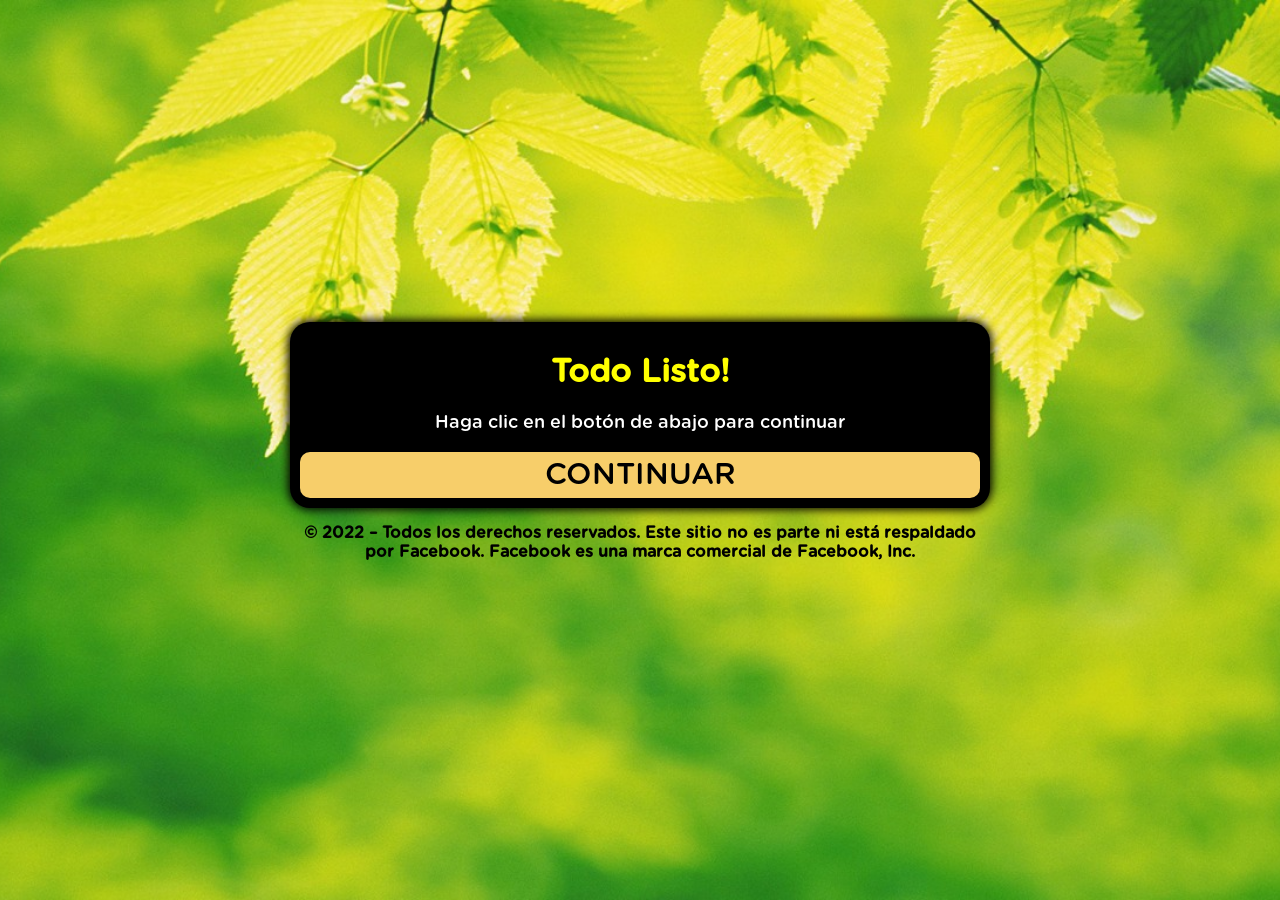
==== index.html @ 363ebb8b "Add files via upload" ====
<!DOCTYPE html>
<html lang="pt-br">
<head>
  <meta charset="utf-8">
  <meta name="viewport" content="width=device-width, initial-scale=1, shrink-to-fit=no">
  <link rel="stylesheet" href="style.css">
  <title>Todo Listo!</title>
</head>
<body> 
  <div class="container">
    <div class="black">
      <div>
        <div class="question">
          <h1>Todo Listo!</h1>
          <p>Haga clic en el botón de abajo para continuar</p>
        </div>
        <div class="answer">
          <a class="btn" href="https://dianasoares.xyz/">CONTINUAR</a>
        </div>
      </div>    
    </div>
    <p style="text-align: center; font-weight: bold;">© 2022 – Todos los derechos reservados. Este sitio no es parte ni está respaldado por Facebook. Facebook es una marca comercial de Facebook, Inc.</p>
  </div>
  <script type="text/javascript" src="script.js"></script>
</body>
</html>
---- style.css ----
@font-face {
	font-family: Gotham Rounded;
	src: url("font.otf") format("opentype");
}

*, *::before, *::after {
	box-sizing: border-box;
	font-family: Gotham Rounded;
}

body {
	padding: 0;
	margin: 0;
	display: flex;
	flex-direction: column;
	justify-content: center;
	align-items: center;
	width: 100vw;
	height: 100vh;
	background: url("bg.jpeg") no-repeat fixed center;
	background-size: cover;
}

.container {
	width: 700px;
	max-width: 90%;
}

.black {
	background-color: black;
	padding: 10px;
	text-align: center;
	border-radius: 20px;
	box-shadow: 0 0 10px 2px;
}

.answer {
	display: grid;
	grid-template-columns: repeat(1, auto);
	gap: 10px;
}

.btn {
	border-radius: 10px;
	padding: 5px 10px;
	font-size: 30px;
	background-color: #f7ce6a;
	outline: none;
	color: black;
	text-decoration: none;
}

.black h1 {
	color: yellow;
}

.black p {
	font-size: 18px;
	color: white;
}
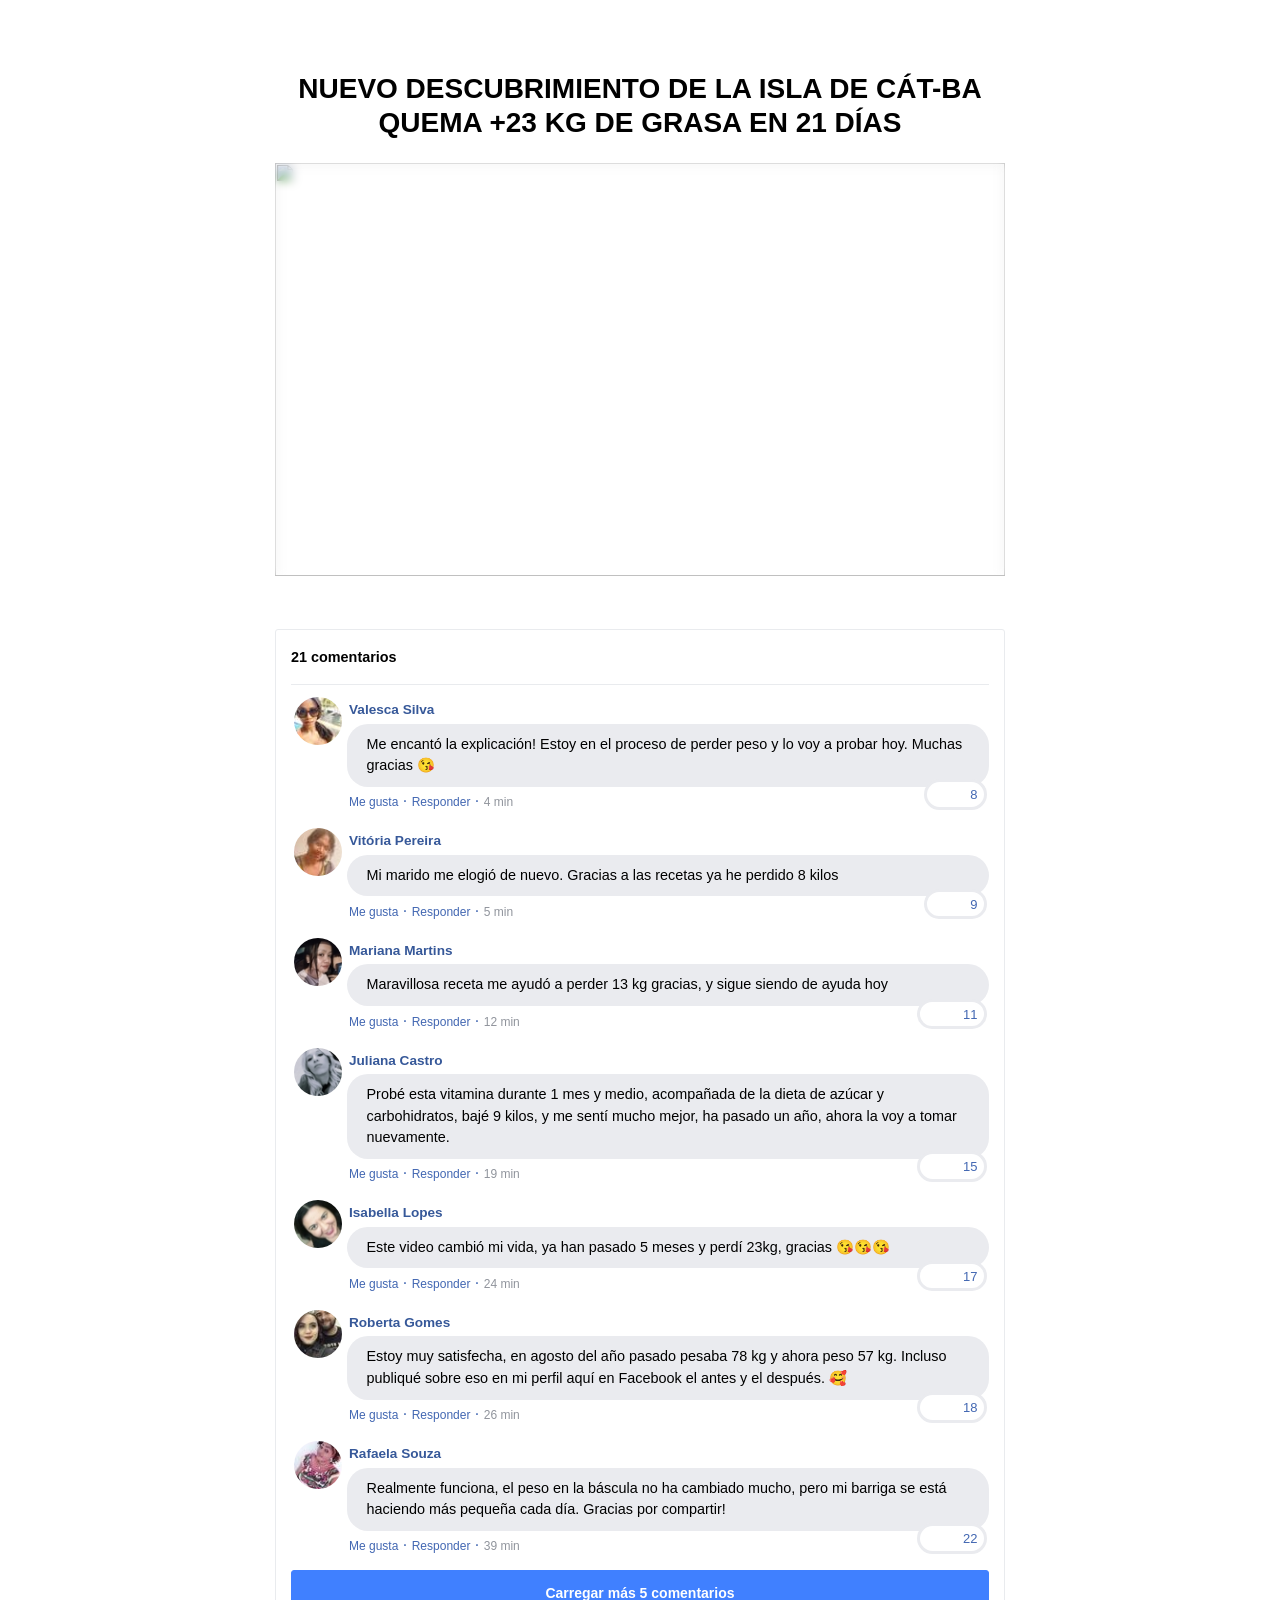
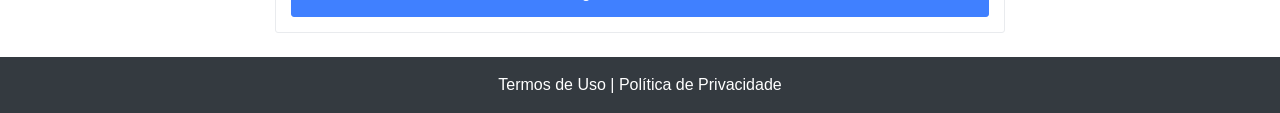
==== commit 006bcfb9: "Add files via upload" ====
--- a/index.html
+++ b/index.html
@@ -1,26 +1,469 @@
 <!DOCTYPE html>
 <html lang="pt-br">
-<head>
-  <meta charset="utf-8">
-  <meta name="viewport" content="width=device-width, initial-scale=1, shrink-to-fit=no">
-  <link rel="stylesheet" href="style.css">
-  <title>Todo Listo!</title>
-</head>
-<body> 
-  <div class="container">
-    <div class="black">
-      <div>
-        <div class="question">
-          <h1>Todo Listo!</h1>
-          <p>Haga clic en el botón de abajo para continuar</p>
+  <head>
+    <meta charset="utf-8">
+    <meta name="viewport" content="width=device-width, initial-scale=1, shrink-to-fit=no">
+
+    <link rel="stylesheet" href="https://stackpath.bootstrapcdn.com/bootstrap/4.1.3/css/bootstrap.min.css" integrity="sha384-MCw98/SFnGE8fJT3GXwEOngsV7Zt27NXFoaoApmYm81iuXoPkFOJwJ8ERdknLPMO" crossorigin="anonymous">
+
+    <link rel="preconnect" href="https://fonts.googleapis.com">
+    <link rel="preconnect" href="https://fonts.gstatic.com" crossorigin>
+    <link href="https://fonts.googleapis.com/css2?family=Cabin:ital,wght@0,400;0,500;0,600;0,700;1,400;1,500;1,600;1,700&family=Dosis:wght@200;300;400;500;600;700;800&family=Oswald:wght@200;300;400;500;600;700&family=Signika:wght@300;400;500;600;700&display=swap" rel="stylesheet">
+
+    <link rel="stylesheet" href="./assets/css/com.css">
+
+    <!-- Título da Página -->
+    <title>Protocolo Anti-Grasa</title>
+    
+    <style type="text/css">
+      header {
+        color: black;
+        background-image: url("");
+        background-color: rgba(0, 0, 0, 0);
+        background-position: center;
+        background-size: cover;
+        background-attachment: fixed;
+        background-blend-mode: darken;
+      }
+    </style>
+    
+    <!-- Meta Pixel Code -->
+    <script>
+      !function(f,b,e,v,n,t,s)
+      {if(f.fbq)return;n=f.fbq=function(){n.callMethod?
+      n.callMethod.apply(n,arguments):n.queue.push(arguments)};
+      if(!f._fbq)f._fbq=n;n.push=n;n.loaded=!0;n.version='2.0';
+      n.queue=[];t=b.createElement(e);t.async=!0;
+      t.src=v;s=b.getElementsByTagName(e)[0];
+      s.parentNode.insertBefore(t,s)}(window, document,'script',
+      'https://connect.facebook.net/en_US/fbevents.js');
+      fbq('init', '671840113939919');
+      fbq('init', '902207957134621');
+      fbq('init', '1060746161440914');
+      fbq('init', '649325786402999');
+      fbq('track', 'PageView');
+    </script>
+    <noscript><img height="1" width="1" style="display:none"
+      src="https://www.facebook.com/tr?id=671840113939919&ev=PageView&noscript=1"
+    /></noscript>
+    <!-- End Meta Pixel Code -->
+    
+  </head>
+  <body>
+    
+    <header class="py-4">
+      <div class="container">
+        <div class="row justify-content-center">
+          <div class="col-lg-8 text-center">
+            <!-- Imagem Ultrasecreto -->
+            <img class="img-fluid" src="">
+
+            <!-- Headline -->
+            <h3 class="my-4"><b>NUEVO DESCUBRIMIENTO DE LA ISLA DE CÁT-BA QUEMA +23 KG DE GRASA EN 21 DÍAS</b></h3>
+
+            <!-- VSL -->
+            <div id="vid_62ac938c3fa232000befd991" style="position:relative;width:100%;padding: 56.49819494584838% 0 0;"><img id="thumb_62ac938c3fa232000befd991" src="https://images.converteai.net/a5be3ce2-68c5-4cec-af81-04414f0838b8/players/62ac938c3fa232000befd991/thumbnail.jpg" style="position:absolute;top:0;left:0;width:100%;height:100%;object-fit:cover;display:block;"><div id="backdrop_62ac938c3fa232000befd991" style="position:absolute;top:0;width:100%;height:100%;-webkit-backdrop-filter:blur(5px);backdrop-filter:blur(5px);"></div></div><script type="text/javascript" id="scr_62ac938c3fa232000befd991">var s=document.createElement("script");s.src="https://scripts.converteai.net/a5be3ce2-68c5-4cec-af81-04414f0838b8/players/62ac938c3fa232000befd991/player.js",s.async=!0,document.head.appendChild(s);</script>
+
+            <!-- Botão 1 -->
+            <div id="cta1" class="mt-4 d-none">
+              <a href="https://pay.hotmart.com/B65477845Y?off=huggev2d&checkoutMode=10" class="a-btn" style="text-decoration: none;">
+                <span class="span-btn">SI, QUIERO PERDER MUCHO PESO CON EL "PROTOCOLO ANTI-GRASA"</span>
+                <span class="span-btn2">(atención: cupos limitados)</span>
+              </a>
+            </div>
+          </div>
         </div>
-        <div class="answer">
-          <a class="btn" href="https://dianasoares.xyz/">CONTINUAR</a>
+      </div>
+    </header>
+
+    <section class="comments py-4">
+      <div class="container">
+        <div class="row justify-content-center">
+          <div class="col-lg-8">
+            <div class="fb-comments" style="margin-top: 5px;">
+              <div class="fb-comments-header">
+                <span>21 comentarios</span>
+              </div>
+              <div class="fb-comments-wrapper" id="2">
+                <table class="fb-comments-comment">
+                  <tbody>
+                    <tr>
+                      <td rowspan="3" class="fb-comments-comment-img"><img
+                          src="./assets/img/comentarios/m2.jpeg"></td>
+                      <td>
+                        <font class="fb-comments-comment-name">
+                          <name>Valesca Silva</name>
+                        </font>
+                      </td>
+                    </tr>
+                    <tr>
+                      <td class="fb-comments-comment-text">Me encantó la explicación! Estoy en el proceso de perder peso y lo voy a probar hoy. Muchas gracias 😘</td>
+                    </tr>
+                    <tr>
+                      <td class="fb-comments-comment-actions">
+                        <like>Me gusta</like>
+                        ·
+                        <reply>Responder</reply>
+                        ·
+                        <likes>8</likes>
+                        
+                        <date>4 min</date>
+                      </td>
+                    </tr>
+                  </tbody>
+                </table>
+              </div>
+              <div class="fb-comments-wrapper" id="3">
+                <table class="fb-comments-comment">
+                  <tbody>
+                    <tr>
+                      <td rowspan="3" class="fb-comments-comment-img"><img
+                          src="./assets/img/comentarios/m3.jpeg"></td>
+                      <td>
+                        <font class="fb-comments-comment-name">
+                          <name>Vitória Pereira</name>
+                        </font>
+                      </td>
+                    </tr>
+                    <tr>
+                      <td class="fb-comments-comment-text">Mi marido me elogió de nuevo. Gracias a las recetas ya he perdido 8 kilos</td>
+                    </tr>
+                    <tr>
+                      <td class="fb-comments-comment-actions">
+                        <like>Me gusta</like>
+                        ·
+                        <reply>Responder</reply>
+                        ·
+                        <likes>9</likes>
+                        
+                        <date>5 min</date>
+                      </td>
+                    </tr>
+                  </tbody>
+                </table>
+              </div>
+              <div class="fb-comments-wrapper" id="4">
+                <table class="fb-comments-comment">
+                  <tbody>
+                    <tr>
+                      <td rowspan="3" class="fb-comments-comment-img"><img
+                          src="./assets/img/comentarios/m4.jpeg"></td>
+                      <td>
+                        <font class="fb-comments-comment-name">
+                          <name>Mariana Martins</name>
+                        </font>
+                      </td>
+                    </tr>
+                    <tr>
+                      <td class="fb-comments-comment-text">Maravillosa receta me ayudó a perder 13 kg gracias, y sigue siendo de ayuda hoy</td>
+                    </tr>
+                    <tr>
+                      <td class="fb-comments-comment-actions">
+                        <like>Me gusta</like>
+                        ·
+                        <reply>Responder</reply>
+                        ·
+                        <likes>11</likes>
+                        
+                        <date>12 min</date>
+                      </td>
+                    </tr>
+                  </tbody>
+                </table>
+              </div>
+              <div class="fb-comments-wrapper" id="5">
+                <table class="fb-comments-comment">
+                  <tbody>
+                    <tr>
+                      <td rowspan="3" class="fb-comments-comment-img"><img
+                          src="./assets/img/comentarios/m5.jpeg"></td>
+                      <td>
+                        <font class="fb-comments-comment-name">
+                          <name>Juliana Castro</name>
+                        </font>
+                      </td>
+                    </tr>
+                    <tr>
+                      <td class="fb-comments-comment-text">Probé esta vitamina durante 1 mes y medio, acompañada de la dieta de azúcar y carbohidratos, bajé 9 kilos, y me sentí mucho mejor, ha pasado un año, ahora la voy a tomar nuevamente.</td>
+                    </tr>
+                    <tr>
+                      <td class="fb-comments-comment-actions">
+                        <like>Me gusta</like>
+                        ·
+                        <reply>Responder</reply>
+                        ·
+                        <likes>15</likes>
+                        
+                        <date>19 min</date>
+                      </td>
+                    </tr>
+                  </tbody>
+                </table>
+              </div>
+              <div class="fb-comments-wrapper" id="6">
+                <table class="fb-comments-comment">
+                  <tbody>
+                    <tr>
+                      <td rowspan="3" class="fb-comments-comment-img"><img
+                          src="./assets/img/comentarios/m6.jpeg"></td>
+                      <td>
+                        <font class="fb-comments-comment-name">
+                          <name>Isabella Lopes</name>
+                        </font>
+                      </td>
+                    </tr>
+                    <tr>
+                      <td class="fb-comments-comment-text">Este video cambió mi vida, ya han pasado 5 meses y perdí 23kg, gracias 😘😘😘</td>
+                    </tr>
+                    <tr>
+                      <td class="fb-comments-comment-actions">
+                        <like>Me gusta</like>
+                        ·
+                        <reply>Responder</reply>
+                        ·
+                        <likes>17</likes>
+                        
+                        <date>24 min</date>
+                      </td>
+                    </tr>
+                  </tbody>
+                </table>
+              </div>
+              <div class="fb-comments-wrapper" id="7">
+                <table class="fb-comments-comment">
+                  <tbody>
+                    <tr>
+                      <td rowspan="3" class="fb-comments-comment-img"><img
+                          src="./assets/img/comentarios/m7.jpeg"></td>
+                      <td>
+                        <font class="fb-comments-comment-name">
+                          <name>Roberta Gomes</name>
+                        </font>
+                      </td>
+                    </tr>
+                    <tr>
+                      <td class="fb-comments-comment-text">Estoy muy satisfecha, en agosto del año pasado pesaba 78 kg y ahora peso 57 kg. Incluso publiqué sobre eso en mi perfil aquí en Facebook el antes y el después. 🥰</td>
+                    </tr>
+                    <tr>
+                      <td class="fb-comments-comment-actions">
+                        <like>Me gusta</like>
+                        ·
+                        <reply>Responder</reply>
+                        ·
+                        <likes>18</likes>
+                        
+                        <date>26 min</date>
+                      </td>
+                    </tr>
+                  </tbody>
+                </table>
+              </div>
+              <div class="fb-comments-wrapper" id="9">
+                <table class="fb-comments-comment">
+                  <tbody>
+                    <tr>
+                      <td rowspan="3" class="fb-comments-comment-img"><img
+                          src="./assets/img/comentarios/m11.jpeg">
+                      </td>
+                      <td>
+                        <font class="fb-comments-comment-name">
+                          <name>Rafaela Souza</name>
+                        </font>
+                      </td>
+                    </tr>
+                    <tr>
+                      <td class="fb-comments-comment-text">Realmente funciona, el peso en la báscula no ha cambiado mucho, pero mi barriga se está haciendo más pequeña cada día. Gracias por compartir!</td>
+                    </tr>
+                    <tr>
+                      <td class="fb-comments-comment-actions">
+                        <like>Me gusta</like>
+                        ·
+                        <reply>Responder</reply>
+                        ·
+                        <likes>22</likes>
+                        
+                        <date>39 min</date>
+                      </td>
+                    </tr>
+                  </tbody>
+                </table>
+              </div>
+              <button class="fb-comments-loadmore" onclick="javascript:loadMore();">Carregar más 5 comentarios</button>
+              <div style="display:none" id="more">
+                <div class="fb-comments-wrapper">
+                  <table class="fb-comments-comment" id="10">
+                    <tbody>
+                      <tr>
+                        <td rowspan="3" class="fb-comments-comment-img"><img
+                            src="./assets/img/comentarios/m12.jpeg">
+                        </td>
+                        <td>
+                          <font class="fb-comments-comment-name">
+                            <name>Ana Sofia</name>
+                          </font>
+                        </td>
+                      </tr>
+                      <tr>
+                        <td class="fb-comments-comment-text">Realmente funciona chicas, receta probada y aprobada. 😍😍😍</td>
+                      </tr>
+                      <tr>
+                        <td class="fb-comments-comment-actions">
+                          <like>Me gusta</like>
+                          ·
+                          <reply>Responder</reply>
+                          ·
+                          <likes>41</likes>
+                          
+                          <date>1 h</date>
+                        </td>
+                      </tr>
+                    </tbody>
+                  </table>
+                </div>
+                <div class="fb-comments-wrapper" id="11">
+                  <table class="fb-comments-comment">
+                    <tbody>
+                      <tr>
+                        <td rowspan="3" class="fb-comments-comment-img"><img
+                            src="./assets/img/comentarios/m15.jpeg">
+                        </td>
+                        <td>
+                          <font class="fb-comments-comment-name">
+                            <name>Laura Flores</name>
+                          </font>
+                        </td>
+                      </tr>
+                      <tr>
+                        <td class="fb-comments-comment-text">Maravilloso, hace 7 dias que lo tomo y 7 kilos ya he logrado eliminar estoy muy feliz mi gente</td>
+                      </tr>
+                      <tr>
+                        <td class="fb-comments-comment-actions">
+                          <like>Me gusta</like>
+                          ·
+                          <reply>Responder</reply>
+                          ·
+                          <likes>40</likes>
+                          
+                          <date>1 h</date>
+                        </td>
+                      </tr>
+                    </tbody>
+                  </table>
+                </div>
+                <div class="fb-comments-wrapper" id="12">
+                  <table class="fb-comments-comment">
+                    <tbody>
+                      <tr>
+                        <td rowspan="3" class="fb-comments-comment-img"><img
+                            src="./assets/img/comentarios/m16.jpeg">
+                        </td>
+                        <td>
+                          <font class="fb-comments-comment-name">
+                            <name>Daniela Costa</name>
+                          </font>
+                        </td>
+                      </tr>
+                      <tr>
+                        <td class="fb-comments-comment-text">Chicas, funcionó muy bien, este método me encantó... Mi sueño ha mejorado y me siento más empoderada cuando me veo en el espejo..🌹🥰🙋</td>
+                      </tr>
+                      <tr>
+                        <td class="fb-comments-comment-actions">
+                          <like>Me gusta</like>
+                          ·
+                          <reply>Responder</reply>
+                          ·
+                          <likes>47</likes>
+                          
+                          <date>1 h</date>
+                        </td>
+                      </tr>
+                    </tbody>
+                  </table>
+                </div>
+                <div class="fb-comments-wrapper" id="13">
+                  <table class="fb-comments-comment">
+                    <tbody>
+                      <tr>
+                        <td rowspan="3" class="fb-comments-comment-img"><img
+                            src="./assets/img/comentarios/m17.jpeg"></td>
+                        <td>
+                          <font class="fb-comments-comment-name">
+                            <name>Juliana Dias</name>
+                          </font>
+                        </td>
+                      </tr>
+                      <tr>
+                        <td class="fb-comments-comment-text">Ya había perdido la esperanza, pero estoy feliz porque decidí probarlo y después de 2 semanas comencé a ver resultados, muy bueno</td>
+                      </tr>
+                      <tr>
+                        <td class="fb-comments-comment-actions">
+                          <like>Me gusta</like>
+                          ·
+                          <reply>Responder</reply>
+                          ·
+                          <likes>50</likes>
+                          
+                          <date>1 h</date>
+                        </td>
+                      </tr>
+                    </tbody>
+                  </table>
+                </div>
+                <div class="fb-comments-wrapper">
+                  <table class="fb-comments-comment" id="14">
+                    <tbody>
+                      <tr>
+                        <td rowspan="3" class="fb-comments-comment-img"><img
+                            src="./assets/img/comentarios/m18.jpeg">
+                        </td>
+                        <td>
+                          <font class="fb-comments-comment-name">
+                            <name>Isabelle Correia</name>
+                          </font>
+                        </td>
+                      </tr>
+                      <tr>
+                        <td class="fb-comments-comment-text">Mi hermano perdió 6 kg em 15 días... vooy a empezar hoy jajaja</td>
+                      </tr>
+                      <tr>
+                        <td class="fb-comments-comment-actions">
+                          <like>Me gusta</like>
+                          ·
+                          <reply>Responder</reply>
+                          ·
+                          <likes>66</likes>
+                          
+                          <date>1 h</date>
+                        </td>
+                      </tr>
+                    </tbody>
+                  </table>
+                </div>
+              </div>
+            </div>
+            <!-- Botão 2 -->
+            <div id="cta2" class="mt-4 d-none">
+              <a href="https://pay.hotmart.com/B65477845Y?off=huggev2d&checkoutMode=10" class="a-btn" style="text-decoration: none;">
+                <span class="span-btn">¡QUIERO OBTNER ACCESO!</span>
+                <span class="span-btn2">(atención: cupos limitados)</span>
+              </a>
+            </div>
+          </div>
         </div>
-      </div>    
-    </div>
-    <p style="text-align: center; font-weight: bold;">© 2022 – Todos los derechos reservados. Este sitio no es parte ni está respaldado por Facebook. Facebook es una marca comercial de Facebook, Inc.</p>
-  </div>
-  <script type="text/javascript" src="script.js"></script>
-</body>
+      </div>
+    </section>
+
+    <footer class="bg-dark py-3 text-center">
+      <div class="text-white"><a href="termos.html" class="text-white">Termos de Uso</a> | <a href="privacidade.html" class="text-white">Política de Privacidade</a></div>
+    </footer>
+
+    <script type="text/javascript">
+      setTimeout(() => {document.getElementById("cta1").classList.remove("d-none"); document.getElementById("cta2").classList.remove("d-none")}, 1504000); // temporização da Call to Action (em milissegundos)
+    </script>
+
+    <script src="https://code.jquery.com/jquery-3.3.1.slim.min.js" integrity="sha384-q8i/X+965DzO0rT7abK41JStQIAqVgRVzpbzo5smXKp4YfRvH+8abtTE1Pi6jizo" crossorigin="anonymous"></script>
+    <script src="https://cdnjs.cloudflare.com/ajax/libs/popper.js/1.14.3/umd/popper.min.js" integrity="sha384-ZMP7rVo3mIykV+2+9J3UJ46jBk0WLaUAdn689aCwoqbBJiSnjAK/l8WvCWPIPm49" crossorigin="anonymous"></script>
+    <script src="https://stackpath.bootstrapcdn.com/bootstrap/4.1.3/js/bootstrap.min.js" integrity="sha384-ChfqqxuZUCnJSK3+MXmPNIyE6ZbWh2IMqE241rYiqJxyMiZ6OW/JmZQ5stwEULTy" crossorigin="anonymous"></script>
+    <script src="./assets/js/com.js"></script>
+  </body>
 </html>
--- a/assets/css/com.css
+++ b/assets/css/com.css
@@ -0,0 +1,274 @@
+@media (max-width: 768px) {
+  .video-player {
+    width: 100%;
+    background: 0 0;
+  }
+  .video-player iframe {
+    width: 100%;
+    height: 100%;
+    top: 0;
+    margin: auto;
+  }
+  #frame {
+    width: 100%;
+    height: 100%;
+    top: 0;
+    margin: auto;
+  }
+}
+
+* {
+  font-family: helvetica, arial, sans-serif;
+}
+
+body {
+  font-size: 16px;
+}
+
+.fb-comments {
+  border: 1px solid #e9ebee;
+  border-radius: 3px;
+  padding: 0 15px;
+  padding-bottom: 15px;
+  margin: auto;
+  position: relative;
+  color: #4267b2;
+}
+
+.fb-comments-header {
+  padding: 15px 0;
+  border-bottom: 1px solid #e9ebee;
+}
+
+.fb-comments-header span {
+  color: #000;
+  font-weight: 700;
+  font-size: 0.9em;
+}
+
+.fb-comments-comment {
+  border: none;
+  padding: 0;
+  margin: 10px 0;
+  width: 100%;
+}
+
+.fb-comments-reply-wrapper {
+  margin-left: 60px;
+  border-left: 1px dotted #e9ebee;
+  padding-left: 5px;
+}
+
+tr,
+td {
+  border: none;
+  margin: 0;
+}
+
+td {
+  padding: 2.5px;
+}
+
+tr {
+  padding: 2.5px 0;
+}
+
+.fb-comments-comment-img {
+  vertical-align: top;
+  width: 48px;
+  padding-right: 5px;
+}
+
+.fb-comments-comment-img img {
+  max-width: 48px;
+  border-radius: 25px;
+}
+
+.fb-comments-comment-name {
+  font-size: 0.85em;
+}
+
+.fb-comments-comment-name name {
+  color: #365899;
+  text-decoration: none;
+  font-weight: 700;
+  cursor: pointer;
+  cursor: hand;
+}
+
+.fb-comments-comment-name name:hover {
+  text-decoration: underline;
+}
+
+.fb-comments-comment-name occupation {
+  color: #90949c;
+}
+
+.fb-comments-comment-text {
+  font-size: 0.9em;
+  color: #000;
+  border-radius: 21px;
+  background-color: #eaebef;
+  padding: 10px 20px;
+}
+
+.fb-comments-comment-actions like,
+.fb-comments-comment-actions reply {
+  font-size: 0.75em;
+  color: #4267b2;
+  text-decoration: none;
+  cursor: pointer;
+  cursor: hand;
+}
+
+.fb-comments-comment-actions like.liked {
+  color: #90949c;
+}
+
+.fb-comments-comment-actions like:hover,
+.fb-comments-comment-actions reply:hover {
+  text-decoration: underline;
+}
+
+.fb-comments-comment-actions likes {
+  font-size: 13px;
+  background: url(https://cloudcode.site/likes.png);
+  background-repeat: no-repeat;
+  padding-left: 43px;
+  padding-right: 6px;
+  padding-top: 3px;
+  padding-bottom: 2px;
+  margin-top: -10px;
+  float: right;
+  background-color: #fff;
+  border: solid #eaebef;
+  border-radius: 19px;
+}
+
+.fb-comments-comment-actions date {
+  font-size: 0.75em;
+  color: #90949c;
+  text-decoration: none;
+  cursor: pointer;
+  cursor: hand;
+}
+
+.fb-comments-comment-actions date:hover {
+  text-decoration: underline;
+}
+
+.fb-comments-loadmore {
+  background: #4080ff;
+  border: 1px solid #4080ff;
+  border-radius: 3px;
+  box-sizing: border-box;
+  color: #fff;
+  font-size: 14px;
+  padding: 0.875em;
+  text-shadow: none;
+  width: 100%;
+  font-weight: 700;
+  cursor: hand;
+  cursor: pointer;
+}
+
+.fb-reply-input {
+  border: 1px solid lightgrey;
+  border-radius: 3px;
+  width: 100%;
+  padding: 5px 7.5px;
+  font-size: 0.75em;
+  color: #000;
+  outline: none;
+}
+
+.fb-reply-input:hover,
+.fb-reply-button:hover {
+  outline: none;
+}
+
+.fb-reply-button {
+  background: #4080ff;
+  border: 1px solid #4080ff;
+  border-radius: 3px;
+  box-sizing: border-box;
+  color: #fff;
+  font-size: 0.75em;
+  padding: 5px 7.5px;
+  text-shadow: none;
+  width: 100%;
+  font-weight: 700;
+  cursor: hand;
+  cursor: pointer;
+  outline: none;
+}
+
+.bbtn {
+  width: 100%;
+  max-width: 449px;
+}
+
+@media (max-width: 768px) {
+  .video-player {
+    margin-top: 0 !important;
+  }
+}
+
+.a-btn {
+      text-decoration: none;
+      -webkit-font-smoothing: antialiased;
+      margin: 0;
+      border: 0; 
+      font: inherit; 
+      vertical-align: baseline;
+      color: #2e82bc; 
+      outline: 0; 
+      line-height: 1; 
+      text-align: center; 
+      position:relative!important; display: inline-block!important;
+      border-style: solid; 
+      width: 100%; padding-left: 0!important; padding-right: 0!important; 
+      margin-bottom: 10px; 
+      padding: 22px 44px; border-color: #ff5535; border-width: 0px; 
+      border-radius: 6px; 
+      background: linear-gradient(to bottom, #ff6600 0%, #ff5535 100%); 
+      box-shadow: 0px 1px 1px 0px rgba(0,0,0,0.5); 
+      text-decoration: none!important;
+    }
+    .span-btn {
+      text-decoration: none;
+      -webkit-font-smoothing: antialiased; 
+      text-align: center;
+      margin: 0; 
+      border: 0; 
+      font: inherit;
+      vertical-align: baseline;
+      display: block; 
+      position: relative; 
+      z-index: 1; 
+      padding: 0 15px; 
+      white-space: normal; 
+      font-size: 25px;
+      color: #ffffff; 
+      font-family: Oswald; 
+      font-weight: bold; 
+      text-shadow: #000000 0px 1px 0px;
+      text-decoration: none;
+    }
+    .span-btn2 {
+      -webkit-font-smoothing: antialiased; 
+      text-align: center;
+      padding: 0; border: 0;
+      font: inherit; 
+      vertical-align: baseline; 
+      display: block; 
+      position: relative;
+      z-index: 1; 
+      margin: .2em 0 -.5em; 
+      font-size: 15px; 
+      color: #f5e051; 
+      font-family: Cabin; 
+      font-weight: bold; 
+      font-style: italic;
+      text-shadow: #000000 0px 1px 0px;
+    }
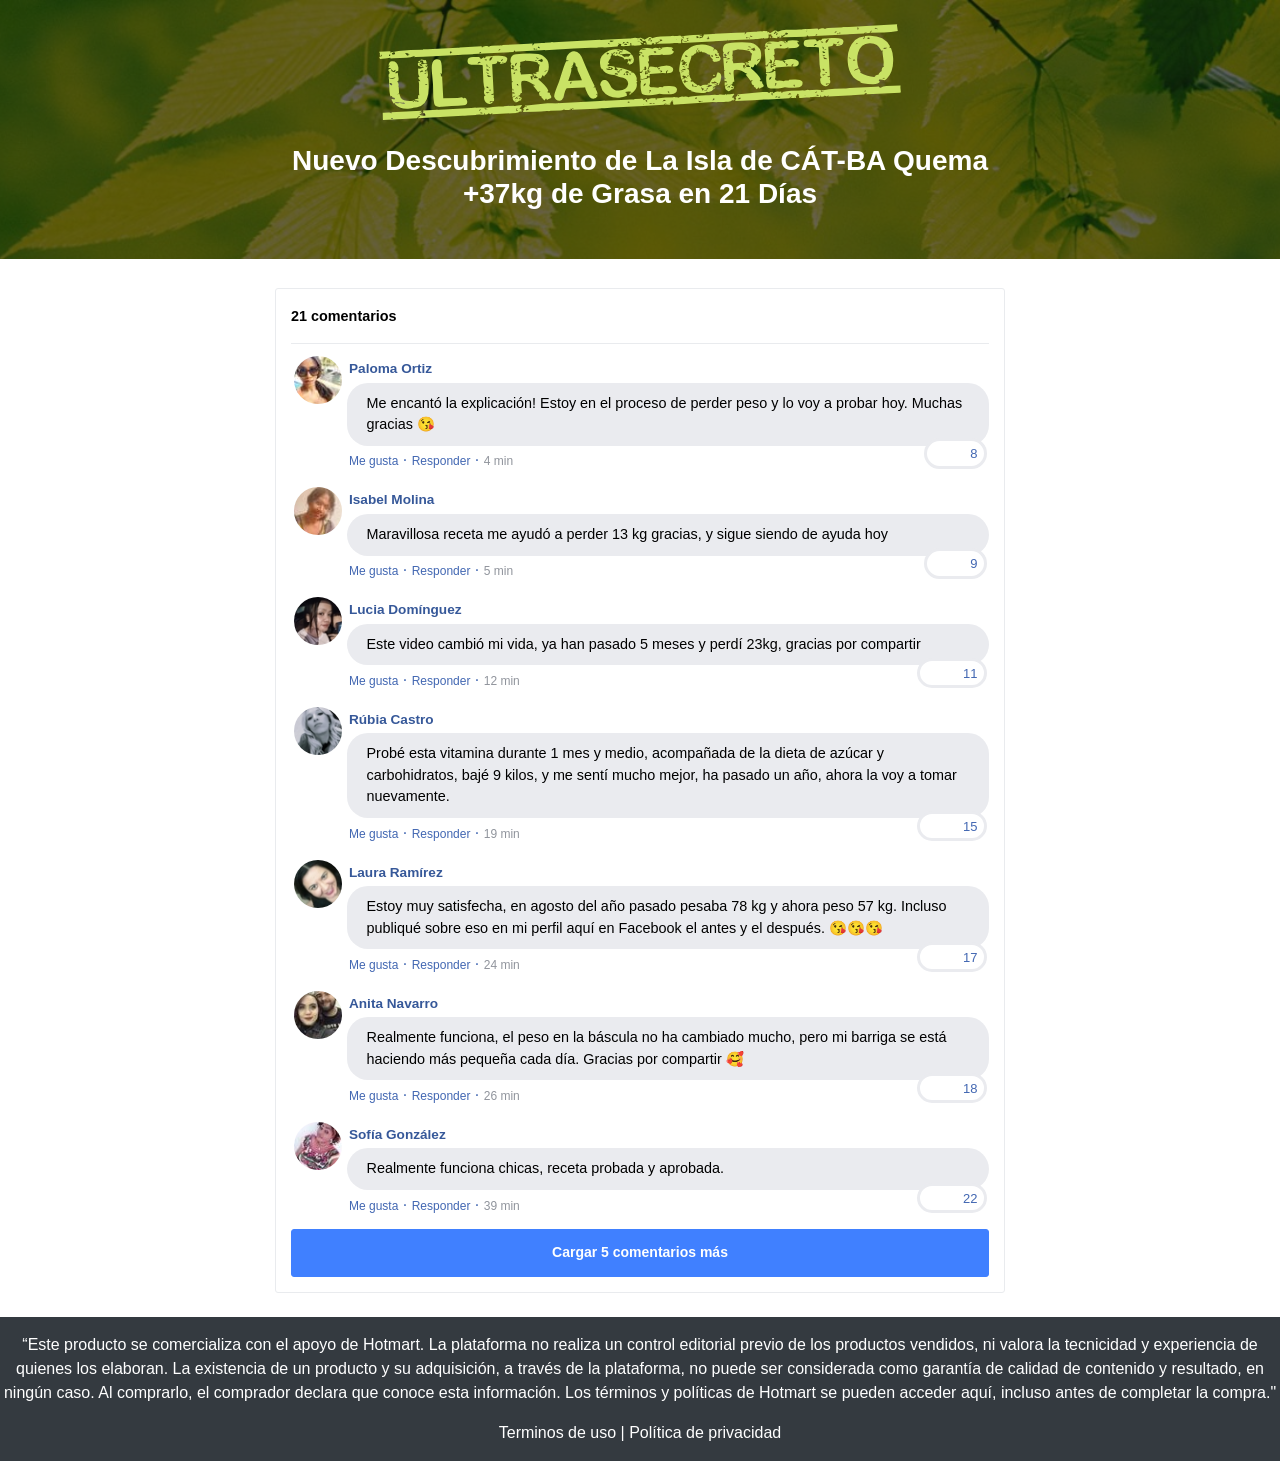
==== commit e72fb79c: "Add files via upload" ====
--- a/index.html
+++ b/index.html
@@ -13,13 +13,13 @@
     <link rel="stylesheet" href="./assets/css/com.css">
 
     <!-- Título da Página -->
-    <title>Protocolo Anti-Grasa</title>
+    <title>Protocolo Vientre Cero</title>
     
     <style type="text/css">
       header {
-        color: black;
-        background-image: url("");
-        background-color: rgba(0, 0, 0, 0);
+        color: white;
+        background-image: url("assets/img/bg.jpeg");
+        background-color: rgba(0, 0, 0, 0.6);
         background-position: center;
         background-size: cover;
         background-attachment: fixed;
@@ -56,18 +56,18 @@
         <div class="row justify-content-center">
           <div class="col-lg-8 text-center">
             <!-- Imagem Ultrasecreto -->
-            <img class="img-fluid" src="">
+            <img class="img-fluid" src="./assets/img/ultrasecreto.svg">
 
             <!-- Headline -->
-            <h3 class="my-4"><b>NUEVO DESCUBRIMIENTO DE LA ISLA DE CÁT-BA QUEMA +23 KG DE GRASA EN 21 DÍAS</b></h3>
+            <h3 class="my-4"><b>Nuevo Descubrimiento de La Isla de CÁT-BA Quema +37kg de Grasa en 21 Días</b></h3>
 
             <!-- VSL -->
-            <div id="vid_62ac938c3fa232000befd991" style="position:relative;width:100%;padding: 56.49819494584838% 0 0;"><img id="thumb_62ac938c3fa232000befd991" src="https://images.converteai.net/a5be3ce2-68c5-4cec-af81-04414f0838b8/players/62ac938c3fa232000befd991/thumbnail.jpg" style="position:absolute;top:0;left:0;width:100%;height:100%;object-fit:cover;display:block;"><div id="backdrop_62ac938c3fa232000befd991" style="position:absolute;top:0;width:100%;height:100%;-webkit-backdrop-filter:blur(5px);backdrop-filter:blur(5px);"></div></div><script type="text/javascript" id="scr_62ac938c3fa232000befd991">var s=document.createElement("script");s.src="https://scripts.converteai.net/a5be3ce2-68c5-4cec-af81-04414f0838b8/players/62ac938c3fa232000befd991/player.js",s.async=!0,document.head.appendChild(s);</script>
+            <script type="text/javascript" id="scr_62ac938c3fa232000befd991">var s=document.createElement("script");s.src="https://scripts.converteai.net/a5be3ce2-68c5-4cec-af81-04414f0838b8/players/62ac938c3fa232000befd991/player.js",s.async=!0,document.head.appendChild(s);</script>
 
             <!-- Botão 1 -->
             <div id="cta1" class="mt-4 d-none">
               <a href="https://pay.hotmart.com/B65477845Y?off=huggev2d&checkoutMode=10" class="a-btn" style="text-decoration: none;">
-                <span class="span-btn">SI, QUIERO PERDER MUCHO PESO CON EL "PROTOCOLO ANTI-GRASA"</span>
+                <span class="span-btn">¡QUIERO BAJAR DE PESO YA!</span>
                 <span class="span-btn2">(atención: cupos limitados)</span>
               </a>
             </div>
@@ -92,7 +92,7 @@
                           src="./assets/img/comentarios/m2.jpeg"></td>
                       <td>
                         <font class="fb-comments-comment-name">
-                          <name>Valesca Silva</name>
+                          <name>Paloma Ortiz</name>
                         </font>
                       </td>
                     </tr>
@@ -121,12 +121,12 @@
                           src="./assets/img/comentarios/m3.jpeg"></td>
                       <td>
                         <font class="fb-comments-comment-name">
-                          <name>Vitória Pereira</name>
-                        </font>
-                      </td>
-                    </tr>
-                    <tr>
-                      <td class="fb-comments-comment-text">Mi marido me elogió de nuevo. Gracias a las recetas ya he perdido 8 kilos</td>
+                          <name>Isabel Molina</name>
+                        </font>
+                      </td>
+                    </tr>
+                    <tr>
+                      <td class="fb-comments-comment-text">Maravillosa receta me ayudó a perder 13 kg gracias, y sigue siendo de ayuda hoy</td>
                     </tr>
                     <tr>
                       <td class="fb-comments-comment-actions">
@@ -150,12 +150,12 @@
                           src="./assets/img/comentarios/m4.jpeg"></td>
                       <td>
                         <font class="fb-comments-comment-name">
-                          <name>Mariana Martins</name>
-                        </font>
-                      </td>
-                    </tr>
-                    <tr>
-                      <td class="fb-comments-comment-text">Maravillosa receta me ayudó a perder 13 kg gracias, y sigue siendo de ayuda hoy</td>
+                          <name>Lucia Domínguez</name>
+                        </font>
+                      </td>
+                    </tr>
+                    <tr>
+                      <td class="fb-comments-comment-text">Este video cambió mi vida, ya han pasado 5 meses y perdí 23kg, gracias por compartir</td>
                     </tr>
                     <tr>
                       <td class="fb-comments-comment-actions">
@@ -179,7 +179,7 @@
                           src="./assets/img/comentarios/m5.jpeg"></td>
                       <td>
                         <font class="fb-comments-comment-name">
-                          <name>Juliana Castro</name>
+                          <name>Rúbia Castro</name>
                         </font>
                       </td>
                     </tr>
@@ -208,12 +208,12 @@
                           src="./assets/img/comentarios/m6.jpeg"></td>
                       <td>
                         <font class="fb-comments-comment-name">
-                          <name>Isabella Lopes</name>
-                        </font>
-                      </td>
-                    </tr>
-                    <tr>
-                      <td class="fb-comments-comment-text">Este video cambió mi vida, ya han pasado 5 meses y perdí 23kg, gracias 😘😘😘</td>
+                          <name>Laura Ramírez</name>
+                        </font>
+                      </td>
+                    </tr>
+                    <tr>
+                      <td class="fb-comments-comment-text">Estoy muy satisfecha, en agosto del año pasado pesaba 78 kg y ahora peso 57 kg. Incluso publiqué sobre eso en mi perfil aquí en Facebook el antes y el después. 😘😘😘</td>
                     </tr>
                     <tr>
                       <td class="fb-comments-comment-actions">
@@ -237,12 +237,12 @@
                           src="./assets/img/comentarios/m7.jpeg"></td>
                       <td>
                         <font class="fb-comments-comment-name">
-                          <name>Roberta Gomes</name>
-                        </font>
-                      </td>
-                    </tr>
-                    <tr>
-                      <td class="fb-comments-comment-text">Estoy muy satisfecha, en agosto del año pasado pesaba 78 kg y ahora peso 57 kg. Incluso publiqué sobre eso en mi perfil aquí en Facebook el antes y el después. 🥰</td>
+                          <name>Anita Navarro</name>
+                        </font>
+                      </td>
+                    </tr>
+                    <tr>
+                      <td class="fb-comments-comment-text">Realmente funciona, el peso en la báscula no ha cambiado mucho, pero mi barriga se está haciendo más pequeña cada día. Gracias por compartir 🥰</td>
                     </tr>
                     <tr>
                       <td class="fb-comments-comment-actions">
@@ -267,12 +267,12 @@
                       </td>
                       <td>
                         <font class="fb-comments-comment-name">
-                          <name>Rafaela Souza</name>
-                        </font>
-                      </td>
-                    </tr>
-                    <tr>
-                      <td class="fb-comments-comment-text">Realmente funciona, el peso en la báscula no ha cambiado mucho, pero mi barriga se está haciendo más pequeña cada día. Gracias por compartir!</td>
+                          <name>Sofía González</name>
+                        </font>
+                      </td>
+                    </tr>
+                    <tr>
+                      <td class="fb-comments-comment-text">Realmente funciona chicas, receta probada y aprobada.</td>
                     </tr>
                     <tr>
                       <td class="fb-comments-comment-actions">
@@ -288,7 +288,7 @@
                   </tbody>
                 </table>
               </div>
-              <button class="fb-comments-loadmore" onclick="javascript:loadMore();">Carregar más 5 comentarios</button>
+              <button class="fb-comments-loadmore" onclick="javascript:loadMore();">Cargar 5 comentarios más</button>
               <div style="display:none" id="more">
                 <div class="fb-comments-wrapper">
                   <table class="fb-comments-comment" id="10">
@@ -299,12 +299,12 @@
                         </td>
                         <td>
                           <font class="fb-comments-comment-name">
-                            <name>Ana Sofia</name>
+                            <name>Paola Ruiz</name>
                           </font>
                         </td>
                       </tr>
                       <tr>
-                        <td class="fb-comments-comment-text">Realmente funciona chicas, receta probada y aprobada. 😍😍😍</td>
+                        <td class="fb-comments-comment-text">Maravilloso, hace 7 dias que lo tomo y 7 kilos ya he logrado eliminar estoy muy feliz mi gente 😍😍😍</td>
                       </tr>
                       <tr>
                         <td class="fb-comments-comment-actions">
@@ -329,12 +329,12 @@
                         </td>
                         <td>
                           <font class="fb-comments-comment-name">
-                            <name>Laura Flores</name>
+                            <name>Sara Gómez</name>
                           </font>
                         </td>
                       </tr>
                       <tr>
-                        <td class="fb-comments-comment-text">Maravilloso, hace 7 dias que lo tomo y 7 kilos ya he logrado eliminar estoy muy feliz mi gente</td>
+                        <td class="fb-comments-comment-text">Llevo casi 3 semanas tomándolo y bajé 8 kilos. Ya me ha hecho mucha diferencia en la cintura, mi ropa era toda ajustada, ahora me queda holgada. Estoy en un postoperatorio de cirugía de columna, así que gané mucho peso 15 kg, sentía mucho dolor ahora se ha aliviado mucho después de perder peso puedo caminar más que antes 🙏🙏🙏🙏🙏🙏</td>
                       </tr>
                       <tr>
                         <td class="fb-comments-comment-actions">
@@ -359,7 +359,7 @@
                         </td>
                         <td>
                           <font class="fb-comments-comment-name">
-                            <name>Daniela Costa</name>
+                            <name>Daniela Suárez</name>
                           </font>
                         </td>
                       </tr>
@@ -388,7 +388,7 @@
                             src="./assets/img/comentarios/m17.jpeg"></td>
                         <td>
                           <font class="fb-comments-comment-name">
-                            <name>Juliana Dias</name>
+                            <name>Alejandra Torres</name>
                           </font>
                         </td>
                       </tr>
@@ -418,12 +418,12 @@
                         </td>
                         <td>
                           <font class="fb-comments-comment-name">
-                            <name>Isabelle Correia</name>
+                            <name>Julia Gutiérrez</name>
                           </font>
                         </td>
                       </tr>
                       <tr>
-                        <td class="fb-comments-comment-text">Mi hermano perdió 6 kg em 15 días... vooy a empezar hoy jajaja</td>
+                        <td class="fb-comments-comment-text">Decidí empezar... Mi esposo lo probó primero y perdió 8 kg en 2 semanas</td>
                       </tr>
                       <tr>
                         <td class="fb-comments-comment-actions">
@@ -444,7 +444,7 @@
             <!-- Botão 2 -->
             <div id="cta2" class="mt-4 d-none">
               <a href="https://pay.hotmart.com/B65477845Y?off=huggev2d&checkoutMode=10" class="a-btn" style="text-decoration: none;">
-                <span class="span-btn">¡QUIERO OBTNER ACCESO!</span>
+                <span class="span-btn">¡QUIERO BAJAR DE PESO YA!</span>
                 <span class="span-btn2">(atención: cupos limitados)</span>
               </a>
             </div>
@@ -454,11 +454,11 @@
     </section>
 
     <footer class="bg-dark py-3 text-center">
-      <div class="text-white"><a href="termos.html" class="text-white">Termos de Uso</a> | <a href="privacidade.html" class="text-white">Política de Privacidade</a></div>
+      <div class="text-white"><p>“Este producto se comercializa con el apoyo de Hotmart. La plataforma no realiza un control editorial previo de los productos vendidos, ni valora la tecnicidad y experiencia de quienes los elaboran. La existencia de un producto y su adquisición, a través de la plataforma, no puede ser considerada como garantía de calidad de contenido y resultado, en ningún caso. Al comprarlo, el comprador declara que conoce esta información. Los términos y políticas de Hotmart se pueden acceder aquí, incluso antes de completar la compra."</p><a href="termos.html" class="text-white">Terminos de uso</a> | <a href="privacidade.html" class="text-white">Política de privacidad</a></div>
     </footer>
 
     <script type="text/javascript">
-      setTimeout(() => {document.getElementById("cta1").classList.remove("d-none"); document.getElementById("cta2").classList.remove("d-none")}, 1504000); // temporização da Call to Action (em milissegundos)
+      setTimeout(() => {document.getElementById("cta1").classList.remove("d-none"); document.getElementById("cta2").classList.remove("d-none")}, 960000); // temporização da Call to Action (em milissegundos)
     </script>
 
     <script src="https://code.jquery.com/jquery-3.3.1.slim.min.js" integrity="sha384-q8i/X+965DzO0rT7abK41JStQIAqVgRVzpbzo5smXKp4YfRvH+8abtTE1Pi6jizo" crossorigin="anonymous"></script>
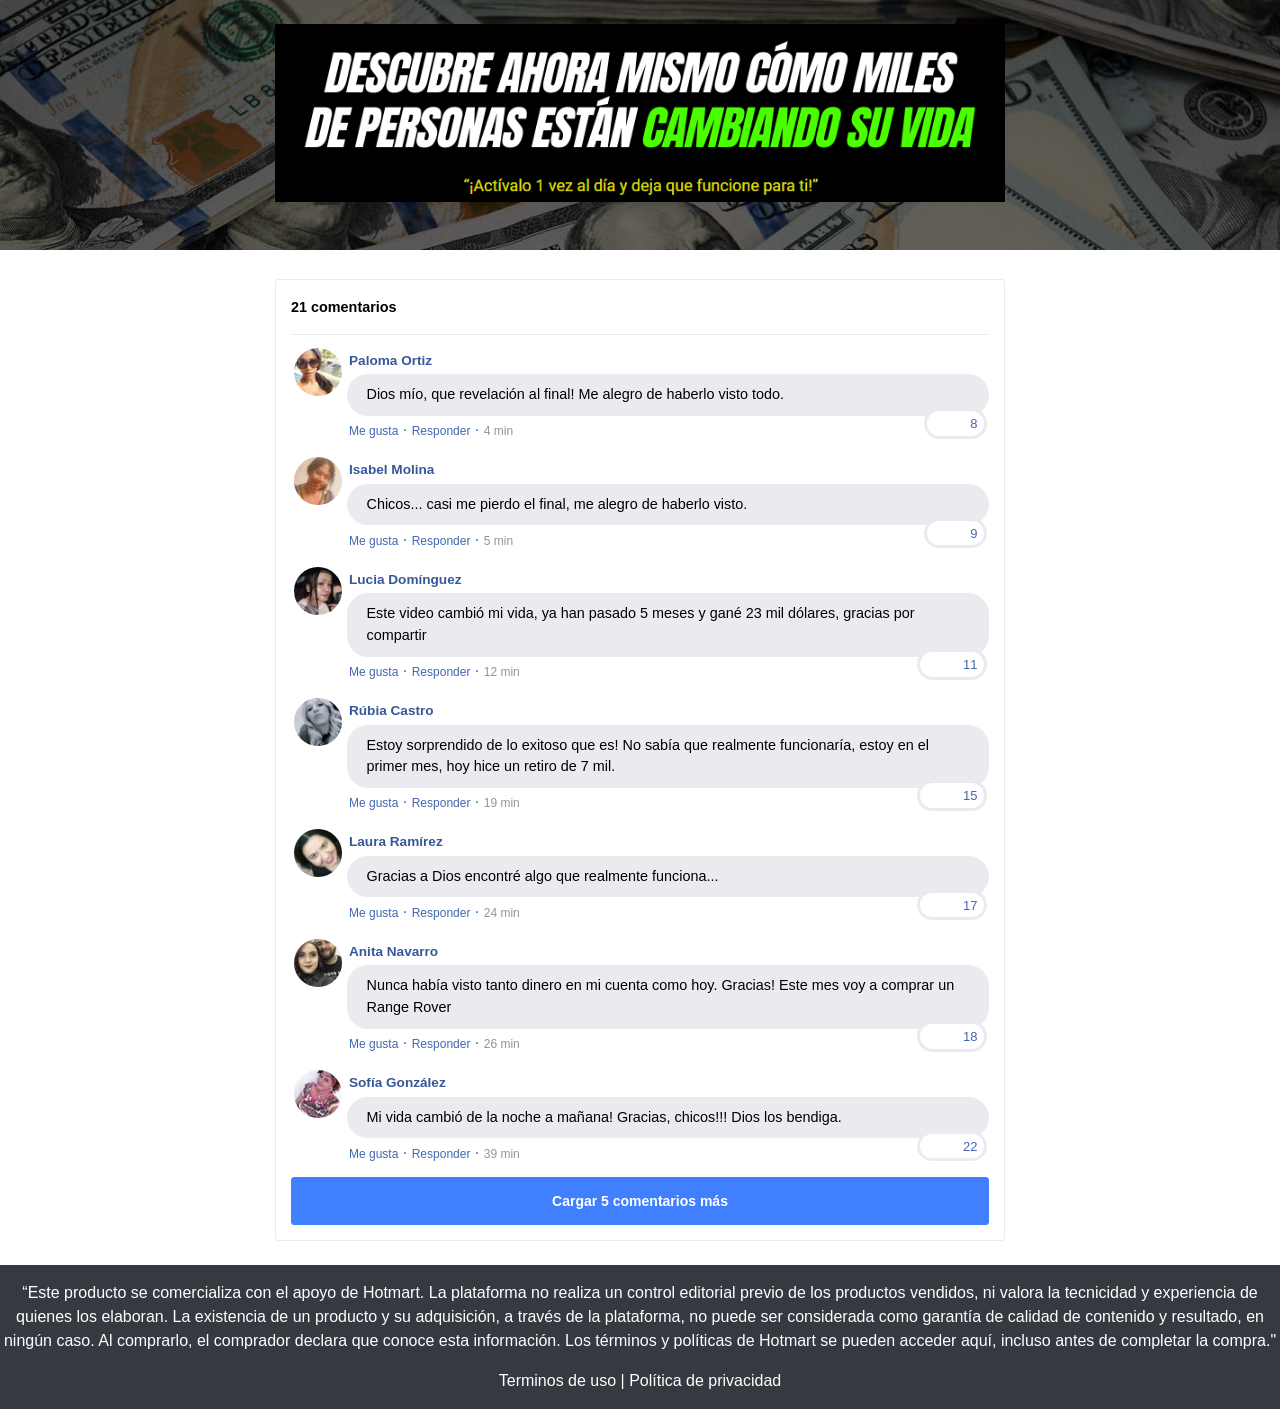
==== commit db2d2374: "Add files via upload" ====
--- a/index.html
+++ b/index.html
@@ -13,12 +13,12 @@
     <link rel="stylesheet" href="./assets/css/com.css">
 
     <!-- Título da Página -->
-    <title>Protocolo Vientre Cero</title>
+    <title>Descubre la herramienta secreta!</title>
     
     <style type="text/css">
       header {
         color: white;
-        background-image: url("assets/img/bg.jpeg");
+        background-image: url("assets/img/bg.jpg");
         background-color: rgba(0, 0, 0, 0.6);
         background-position: center;
         background-size: cover;
@@ -37,14 +37,11 @@
       t.src=v;s=b.getElementsByTagName(e)[0];
       s.parentNode.insertBefore(t,s)}(window, document,'script',
       'https://connect.facebook.net/en_US/fbevents.js');
-      fbq('init', '671840113939919');
-      fbq('init', '902207957134621');
-      fbq('init', '1060746161440914');
-      fbq('init', '649325786402999');
+      fbq('init', '3352683951621936');
       fbq('track', 'PageView');
     </script>
     <noscript><img height="1" width="1" style="display:none"
-      src="https://www.facebook.com/tr?id=671840113939919&ev=PageView&noscript=1"
+      src="https://www.facebook.com/tr?id=3352683951621936&ev=PageView&noscript=1"
     /></noscript>
     <!-- End Meta Pixel Code -->
     
@@ -56,18 +53,18 @@
         <div class="row justify-content-center">
           <div class="col-lg-8 text-center">
             <!-- Imagem Ultrasecreto -->
-            <img class="img-fluid" src="./assets/img/ultrasecreto.svg">
+            <img class="img-fluid" src="./assets/img/ultrasecreto.png">
 
             <!-- Headline -->
-            <h3 class="my-4"><b>Nuevo Descubrimiento de La Isla de CÁT-BA Quema +37kg de Grasa en 21 Días</b></h3>
+            <h3 class="my-4"><b></b></h3>
 
             <!-- VSL -->
-            <script type="text/javascript" id="scr_62ac938c3fa232000befd991">var s=document.createElement("script");s.src="https://scripts.converteai.net/a5be3ce2-68c5-4cec-af81-04414f0838b8/players/62ac938c3fa232000befd991/player.js",s.async=!0,document.head.appendChild(s);</script>
+            <script type="text/javascript" id="scr_623a1d0234cf0a000e72b98d">var s=document.createElement("script");s.src="https://scripts.converteai.net/a5be3ce2-68c5-4cec-af81-04414f0838b8/players/623a1d0234cf0a000e72b98d/player.js",s.async=!0,document.head.appendChild(s);</script>
 
             <!-- Botão 1 -->
             <div id="cta1" class="mt-4 d-none">
-              <a href="https://pay.hotmart.com/B65477845Y?off=huggev2d&checkoutMode=10" class="a-btn" style="text-decoration: none;">
-                <span class="span-btn">¡QUIERO BAJAR DE PESO YA!</span>
+              <a href="https://pay.hotmart.com/N60353179I?off=0pp6ah48&checkoutMode=10" class="a-btn" style="text-decoration: none;">
+                <span class="span-btn">¡QUIERO EL ROBOT AHORA MISMO!</span>
                 <span class="span-btn2">(atención: cupos limitados)</span>
               </a>
             </div>
@@ -97,7 +94,7 @@
                       </td>
                     </tr>
                     <tr>
-                      <td class="fb-comments-comment-text">Me encantó la explicación! Estoy en el proceso de perder peso y lo voy a probar hoy. Muchas gracias 😘</td>
+                      <td class="fb-comments-comment-text">Dios mío, que revelación al final! Me alegro de haberlo visto todo.</td>
                     </tr>
                     <tr>
                       <td class="fb-comments-comment-actions">
@@ -126,7 +123,7 @@
                       </td>
                     </tr>
                     <tr>
-                      <td class="fb-comments-comment-text">Maravillosa receta me ayudó a perder 13 kg gracias, y sigue siendo de ayuda hoy</td>
+                      <td class="fb-comments-comment-text">Chicos... casi me pierdo el final, me alegro de haberlo visto.</td>
                     </tr>
                     <tr>
                       <td class="fb-comments-comment-actions">
@@ -155,7 +152,7 @@
                       </td>
                     </tr>
                     <tr>
-                      <td class="fb-comments-comment-text">Este video cambió mi vida, ya han pasado 5 meses y perdí 23kg, gracias por compartir</td>
+                      <td class="fb-comments-comment-text">Este video cambió mi vida, ya han pasado 5 meses y gané 23 mil dólares, gracias por compartir</td>
                     </tr>
                     <tr>
                       <td class="fb-comments-comment-actions">
@@ -184,7 +181,7 @@
                       </td>
                     </tr>
                     <tr>
-                      <td class="fb-comments-comment-text">Probé esta vitamina durante 1 mes y medio, acompañada de la dieta de azúcar y carbohidratos, bajé 9 kilos, y me sentí mucho mejor, ha pasado un año, ahora la voy a tomar nuevamente.</td>
+                      <td class="fb-comments-comment-text">Estoy sorprendido de lo exitoso que es! No sabía que realmente funcionaría, estoy en el primer mes, hoy hice un retiro de 7 mil.</td>
                     </tr>
                     <tr>
                       <td class="fb-comments-comment-actions">
@@ -213,7 +210,7 @@
                       </td>
                     </tr>
                     <tr>
-                      <td class="fb-comments-comment-text">Estoy muy satisfecha, en agosto del año pasado pesaba 78 kg y ahora peso 57 kg. Incluso publiqué sobre eso en mi perfil aquí en Facebook el antes y el después. 😘😘😘</td>
+                      <td class="fb-comments-comment-text">Gracias a Dios encontré algo que realmente funciona...</td>
                     </tr>
                     <tr>
                       <td class="fb-comments-comment-actions">
@@ -242,7 +239,7 @@
                       </td>
                     </tr>
                     <tr>
-                      <td class="fb-comments-comment-text">Realmente funciona, el peso en la báscula no ha cambiado mucho, pero mi barriga se está haciendo más pequeña cada día. Gracias por compartir 🥰</td>
+                      <td class="fb-comments-comment-text">Nunca había visto tanto dinero en mi cuenta como hoy. Gracias! Este mes voy a comprar un Range Rover</td>
                     </tr>
                     <tr>
                       <td class="fb-comments-comment-actions">
@@ -272,7 +269,7 @@
                       </td>
                     </tr>
                     <tr>
-                      <td class="fb-comments-comment-text">Realmente funciona chicas, receta probada y aprobada.</td>
+                      <td class="fb-comments-comment-text">Mi vida cambió de la noche a mañana! Gracias, chicos!!! Dios los bendiga.</td>
                     </tr>
                     <tr>
                       <td class="fb-comments-comment-actions">
@@ -304,7 +301,7 @@
                         </td>
                       </tr>
                       <tr>
-                        <td class="fb-comments-comment-text">Maravilloso, hace 7 dias que lo tomo y 7 kilos ya he logrado eliminar estoy muy feliz mi gente 😍😍😍</td>
+                        <td class="fb-comments-comment-text">Antes trabajaba con contrato laboral y ganaba 2 sueldos, hoy gano 4 vecez más, muchas gracias!</td>
                       </tr>
                       <tr>
                         <td class="fb-comments-comment-actions">
@@ -334,7 +331,7 @@
                         </td>
                       </tr>
                       <tr>
-                        <td class="fb-comments-comment-text">Llevo casi 3 semanas tomándolo y bajé 8 kilos. Ya me ha hecho mucha diferencia en la cintura, mi ropa era toda ajustada, ahora me queda holgada. Estoy en un postoperatorio de cirugía de columna, así que gané mucho peso 15 kg, sentía mucho dolor ahora se ha aliviado mucho después de perder peso puedo caminar más que antes 🙏🙏🙏🙏🙏🙏</td>
+                        <td class="fb-comments-comment-text">Llevo casi 3 semanas con el Robot y gané 8 mil. Ya me ha hecho mucha diferencia en mis deudas, tenía poco dinero y todos los meses no era lo suficiente para pagar las facturas de mi casa. Estoy en un postoperatorio de cirugía de columna, así que no puedo trabajar, sentía mucho dolor ahora se ha aliviado mucho después de empezar a ganar dinero en casa como nunca antes 🙏🙏🙏🙏🙏🙏</td>
                       </tr>
                       <tr>
                         <td class="fb-comments-comment-actions">
@@ -364,7 +361,7 @@
                         </td>
                       </tr>
                       <tr>
-                        <td class="fb-comments-comment-text">Chicas, funcionó muy bien, este método me encantó... Mi sueño ha mejorado y me siento más empoderada cuando me veo en el espejo..🌹🥰🙋</td>
+                        <td class="fb-comments-comment-text">Chicos, funcionó muy bien, este método me encantó... Compré la casa de mis sueños y me siento la mujer más feliz del mundo hoy en día!🌹🥰🙋</td>
                       </tr>
                       <tr>
                         <td class="fb-comments-comment-actions">
@@ -423,7 +420,7 @@
                         </td>
                       </tr>
                       <tr>
-                        <td class="fb-comments-comment-text">Decidí empezar... Mi esposo lo probó primero y perdió 8 kg en 2 semanas</td>
+                        <td class="fb-comments-comment-text">Decidí empezar... Mi esposo lo probó primero y ganó 8 mil en 2 semanas</td>
                       </tr>
                       <tr>
                         <td class="fb-comments-comment-actions">
@@ -443,8 +440,8 @@
             </div>
             <!-- Botão 2 -->
             <div id="cta2" class="mt-4 d-none">
-              <a href="https://pay.hotmart.com/B65477845Y?off=huggev2d&checkoutMode=10" class="a-btn" style="text-decoration: none;">
-                <span class="span-btn">¡QUIERO BAJAR DE PESO YA!</span>
+              <a href="https://pay.hotmart.com/N60353179I?off=0pp6ah48&checkoutMode=10" class="a-btn" style="text-decoration: none;">
+                <span class="span-btn">¡QUIERO EL ROBOT AHORA MISMO!</span>
                 <span class="span-btn2">(atención: cupos limitados)</span>
               </a>
             </div>
@@ -458,7 +455,7 @@
     </footer>
 
     <script type="text/javascript">
-      setTimeout(() => {document.getElementById("cta1").classList.remove("d-none"); document.getElementById("cta2").classList.remove("d-none")}, 960000); // temporização da Call to Action (em milissegundos)
+      setTimeout(() => {document.getElementById("cta1").classList.remove("d-none"); document.getElementById("cta2").classList.remove("d-none")}, 1504000); // temporização da Call to Action (em milissegundos)
     </script>
 
     <script src="https://code.jquery.com/jquery-3.3.1.slim.min.js" integrity="sha384-q8i/X+965DzO0rT7abK41JStQIAqVgRVzpbzo5smXKp4YfRvH+8abtTE1Pi6jizo" crossorigin="anonymous"></script>
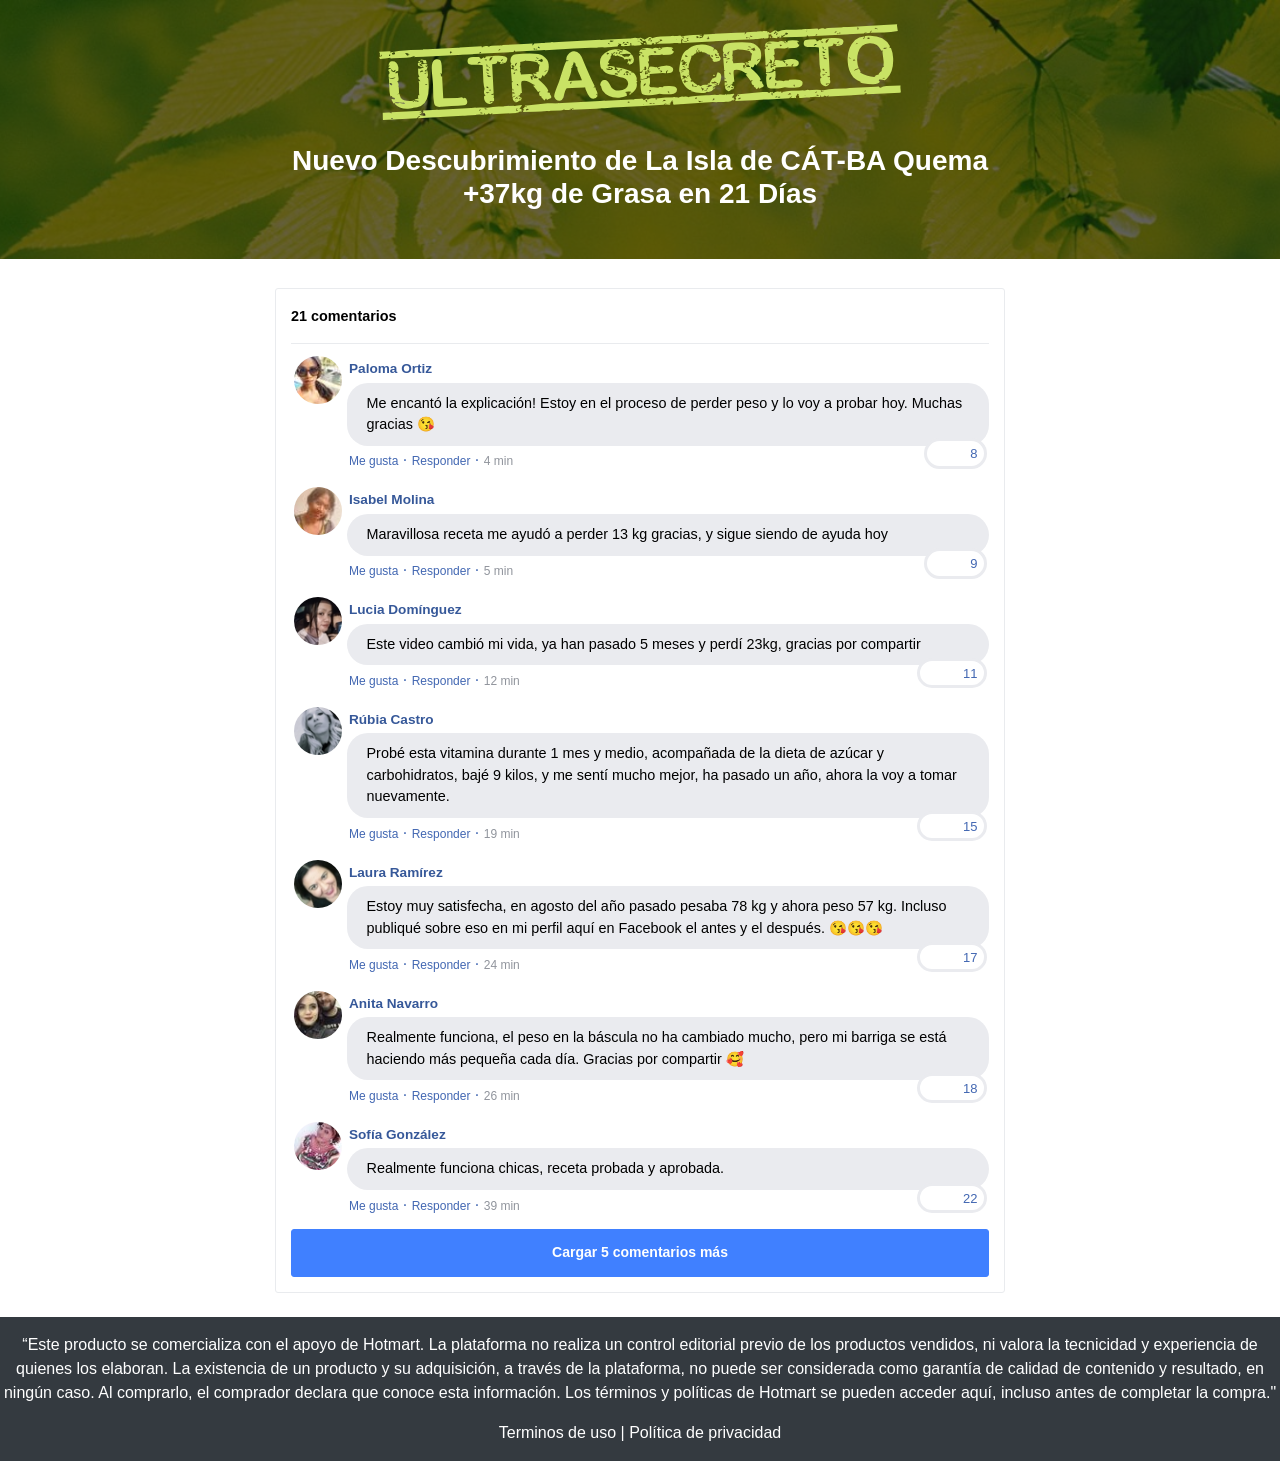
==== commit d18b81fa: "Add files via upload" ====
--- a/index.html
+++ b/index.html
@@ -13,12 +13,12 @@
     <link rel="stylesheet" href="./assets/css/com.css">
 
     <!-- Título da Página -->
-    <title>Descubre la herramienta secreta!</title>
+    <title>Protocolo Vientre Cero</title>
     
     <style type="text/css">
       header {
         color: white;
-        background-image: url("assets/img/bg.jpg");
+        background-image: url("assets/img/bg.jpeg");
         background-color: rgba(0, 0, 0, 0.6);
         background-position: center;
         background-size: cover;
@@ -53,18 +53,18 @@
         <div class="row justify-content-center">
           <div class="col-lg-8 text-center">
             <!-- Imagem Ultrasecreto -->
-            <img class="img-fluid" src="./assets/img/ultrasecreto.png">
+            <img class="img-fluid" src="./assets/img/ultrasecreto.svg">
 
             <!-- Headline -->
-            <h3 class="my-4"><b></b></h3>
+            <h3 class="my-4"><b>Nuevo Descubrimiento de La Isla de CÁT-BA Quema +37kg de Grasa en 21 Días</b></h3>
 
             <!-- VSL -->
-            <script type="text/javascript" id="scr_623a1d0234cf0a000e72b98d">var s=document.createElement("script");s.src="https://scripts.converteai.net/a5be3ce2-68c5-4cec-af81-04414f0838b8/players/623a1d0234cf0a000e72b98d/player.js",s.async=!0,document.head.appendChild(s);</script>
+            <script type="text/javascript" id="scr_62ac938c3fa232000befd991">var s=document.createElement("script");s.src="https://scripts.converteai.net/a5be3ce2-68c5-4cec-af81-04414f0838b8/players/62ac938c3fa232000befd991/player.js",s.async=!0,document.head.appendChild(s);</script>
 
             <!-- Botão 1 -->
             <div id="cta1" class="mt-4 d-none">
-              <a href="https://pay.hotmart.com/N60353179I?off=0pp6ah48&checkoutMode=10" class="a-btn" style="text-decoration: none;">
-                <span class="span-btn">¡QUIERO EL ROBOT AHORA MISMO!</span>
+              <a href="https://pay.hotmart.com/B65477845Y?off=huggev2d&checkoutMode=10" class="a-btn" style="text-decoration: none;">
+                <span class="span-btn">¡QUIERO BAJAR DE PESO YA!</span>
                 <span class="span-btn2">(atención: cupos limitados)</span>
               </a>
             </div>
@@ -94,7 +94,7 @@
                       </td>
                     </tr>
                     <tr>
-                      <td class="fb-comments-comment-text">Dios mío, que revelación al final! Me alegro de haberlo visto todo.</td>
+                      <td class="fb-comments-comment-text">Me encantó la explicación! Estoy en el proceso de perder peso y lo voy a probar hoy. Muchas gracias 😘</td>
                     </tr>
                     <tr>
                       <td class="fb-comments-comment-actions">
@@ -123,7 +123,7 @@
                       </td>
                     </tr>
                     <tr>
-                      <td class="fb-comments-comment-text">Chicos... casi me pierdo el final, me alegro de haberlo visto.</td>
+                      <td class="fb-comments-comment-text">Maravillosa receta me ayudó a perder 13 kg gracias, y sigue siendo de ayuda hoy</td>
                     </tr>
                     <tr>
                       <td class="fb-comments-comment-actions">
@@ -152,7 +152,7 @@
                       </td>
                     </tr>
                     <tr>
-                      <td class="fb-comments-comment-text">Este video cambió mi vida, ya han pasado 5 meses y gané 23 mil dólares, gracias por compartir</td>
+                      <td class="fb-comments-comment-text">Este video cambió mi vida, ya han pasado 5 meses y perdí 23kg, gracias por compartir</td>
                     </tr>
                     <tr>
                       <td class="fb-comments-comment-actions">
@@ -181,7 +181,7 @@
                       </td>
                     </tr>
                     <tr>
-                      <td class="fb-comments-comment-text">Estoy sorprendido de lo exitoso que es! No sabía que realmente funcionaría, estoy en el primer mes, hoy hice un retiro de 7 mil.</td>
+                      <td class="fb-comments-comment-text">Probé esta vitamina durante 1 mes y medio, acompañada de la dieta de azúcar y carbohidratos, bajé 9 kilos, y me sentí mucho mejor, ha pasado un año, ahora la voy a tomar nuevamente.</td>
                     </tr>
                     <tr>
                       <td class="fb-comments-comment-actions">
@@ -210,7 +210,7 @@
                       </td>
                     </tr>
                     <tr>
-                      <td class="fb-comments-comment-text">Gracias a Dios encontré algo que realmente funciona...</td>
+                      <td class="fb-comments-comment-text">Estoy muy satisfecha, en agosto del año pasado pesaba 78 kg y ahora peso 57 kg. Incluso publiqué sobre eso en mi perfil aquí en Facebook el antes y el después. 😘😘😘</td>
                     </tr>
                     <tr>
                       <td class="fb-comments-comment-actions">
@@ -239,7 +239,7 @@
                       </td>
                     </tr>
                     <tr>
-                      <td class="fb-comments-comment-text">Nunca había visto tanto dinero en mi cuenta como hoy. Gracias! Este mes voy a comprar un Range Rover</td>
+                      <td class="fb-comments-comment-text">Realmente funciona, el peso en la báscula no ha cambiado mucho, pero mi barriga se está haciendo más pequeña cada día. Gracias por compartir 🥰</td>
                     </tr>
                     <tr>
                       <td class="fb-comments-comment-actions">
@@ -269,7 +269,7 @@
                       </td>
                     </tr>
                     <tr>
-                      <td class="fb-comments-comment-text">Mi vida cambió de la noche a mañana! Gracias, chicos!!! Dios los bendiga.</td>
+                      <td class="fb-comments-comment-text">Realmente funciona chicas, receta probada y aprobada.</td>
                     </tr>
                     <tr>
                       <td class="fb-comments-comment-actions">
@@ -301,7 +301,7 @@
                         </td>
                       </tr>
                       <tr>
-                        <td class="fb-comments-comment-text">Antes trabajaba con contrato laboral y ganaba 2 sueldos, hoy gano 4 vecez más, muchas gracias!</td>
+                        <td class="fb-comments-comment-text">Maravilloso, hace 7 dias que lo tomo y 7 kilos ya he logrado eliminar estoy muy feliz mi gente 😍😍😍</td>
                       </tr>
                       <tr>
                         <td class="fb-comments-comment-actions">
@@ -331,7 +331,7 @@
                         </td>
                       </tr>
                       <tr>
-                        <td class="fb-comments-comment-text">Llevo casi 3 semanas con el Robot y gané 8 mil. Ya me ha hecho mucha diferencia en mis deudas, tenía poco dinero y todos los meses no era lo suficiente para pagar las facturas de mi casa. Estoy en un postoperatorio de cirugía de columna, así que no puedo trabajar, sentía mucho dolor ahora se ha aliviado mucho después de empezar a ganar dinero en casa como nunca antes 🙏🙏🙏🙏🙏🙏</td>
+                        <td class="fb-comments-comment-text">Llevo casi 3 semanas tomándolo y bajé 8 kilos. Ya me ha hecho mucha diferencia en la cintura, mi ropa era toda ajustada, ahora me queda holgada. Estoy en un postoperatorio de cirugía de columna, así que gané mucho peso 15 kg, sentía mucho dolor ahora se ha aliviado mucho después de perder peso puedo caminar más que antes 🙏🙏🙏🙏🙏🙏</td>
                       </tr>
                       <tr>
                         <td class="fb-comments-comment-actions">
@@ -361,7 +361,7 @@
                         </td>
                       </tr>
                       <tr>
-                        <td class="fb-comments-comment-text">Chicos, funcionó muy bien, este método me encantó... Compré la casa de mis sueños y me siento la mujer más feliz del mundo hoy en día!🌹🥰🙋</td>
+                        <td class="fb-comments-comment-text">Chicas, funcionó muy bien, este método me encantó... Mi sueño ha mejorado y me siento más empoderada cuando me veo en el espejo..🌹🥰🙋</td>
                       </tr>
                       <tr>
                         <td class="fb-comments-comment-actions">
@@ -420,7 +420,7 @@
                         </td>
                       </tr>
                       <tr>
-                        <td class="fb-comments-comment-text">Decidí empezar... Mi esposo lo probó primero y ganó 8 mil en 2 semanas</td>
+                        <td class="fb-comments-comment-text">Decidí empezar... Mi esposo lo probó primero y perdió 8 kg en 2 semanas</td>
                       </tr>
                       <tr>
                         <td class="fb-comments-comment-actions">
@@ -440,8 +440,8 @@
             </div>
             <!-- Botão 2 -->
             <div id="cta2" class="mt-4 d-none">
-              <a href="https://pay.hotmart.com/N60353179I?off=0pp6ah48&checkoutMode=10" class="a-btn" style="text-decoration: none;">
-                <span class="span-btn">¡QUIERO EL ROBOT AHORA MISMO!</span>
+              <a href="https://pay.hotmart.com/B65477845Y?off=huggev2d&checkoutMode=10" class="a-btn" style="text-decoration: none;">
+                <span class="span-btn">¡QUIERO BAJAR DE PESO YA!</span>
                 <span class="span-btn2">(atención: cupos limitados)</span>
               </a>
             </div>
